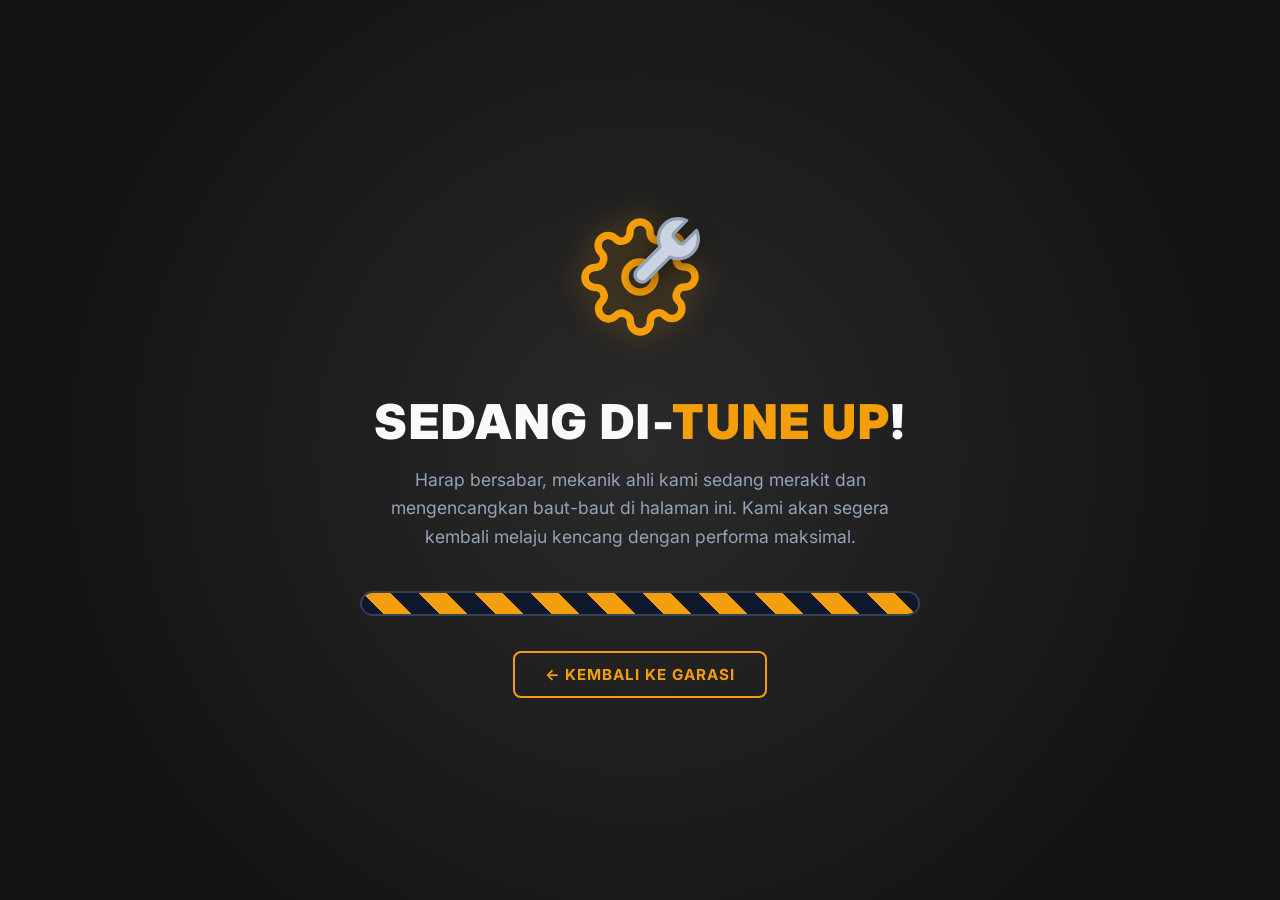
==== pages/karir.html @ 7195a378 "push web" ====
<!DOCTYPE html>
<html lang="id">
<head>
    <meta charset="UTF-8">
    <meta name="viewport" content="width=device-width, initial-scale=1.0">
    <title>Halaman Sedang Dikembangkan</title>
    <link href="https://fonts.googleapis.com/css2?family=Inter:wght@400;700;900&display=swap" rel="stylesheet">
    <style>
        /* Pengaturan Dasar */
        * {
            margin: 0;
            padding: 0;
            box-sizing: border-box;
            font-family: 'Inter', sans-serif;
        }

        body {
            background-color: #121212;
            color: #ffffff;
            display: flex;
            justify-content: center;
            align-items: center;
            min-height: 100vh;
            overflow: hidden;
            position: relative;
        }

        /* Latar Belakang Gradasi Ala Bengkel (Oli/Metalik) */
        body::before {
            content: '';
            position: absolute;
            top: 0;
            left: 0;
            width: 100%;
            height: 100%;
            background: radial-gradient(circle at center, #2a2a2a 0%, #121212 80%);
            z-index: -1;
        }

        .container {
            text-align: center;
            max-width: 600px;
            padding: 40px 20px;
            position: relative;
            z-index: 1;
        }

        /* --- BAGIAN ANIMASI BENGKEL --- */
        .workshop-animation {
            position: relative;
            width: 150px;
            height: 150px;
            margin: 0 auto 40px;
            display: flex;
            justify-content: center;
            align-items: center;
        }

        /* Roda Gigi (Gear) Berputar */
        .gear {
            position: absolute;
            width: 120px;
            height: 120px;
            animation: spin 6s linear infinite;
            filter: drop-shadow(0 0 15px rgba(245, 158, 11, 0.4));
        }

        /* Kunci Pas (Wrench) Mengayun/Mengencangkan */
        .wrench {
            position: absolute;
            width: 80px;
            height: 80px;
            top: 10px;
            right: 10px;
            transform-origin: bottom left;
            animation: tighten 1.5s ease-in-out infinite alternate;
            filter: drop-shadow(0 5px 10px rgba(0, 0, 0, 0.5));
        }

        @keyframes spin {
            0% { transform: rotate(0deg); }
            100% { transform: rotate(360deg); }
        }

        @keyframes tighten {
            0% { transform: rotate(-20deg); }
            100% { transform: rotate(40deg); }
        }

        /* --- TYPOGRAPHY --- */
        h1 {
            font-size: 3rem;
            font-weight: 900;
            color: #f8fafc;
            margin-bottom: 15px;
            text-transform: uppercase;
            letter-spacing: 2px;
        }

        h1 span {
            color: #f59e0b; /* Warna Kuning Oranye (Amber) */
        }

        p {
            font-size: 1.1rem;
            color: #94a3b8;
            line-height: 1.6;
            margin-bottom: 40px;
        }

        /* --- PROGRESS BAR (CAUTION TAPE) --- */
        .caution-wrapper {
            width: 100%;
            height: 25px;
            border-radius: 50px;
            overflow: hidden;
            background-color: #1e293b;
            border: 2px solid #334155;
            box-shadow: inset 0 2px 10px rgba(0,0,0,0.5);
            position: relative;
            margin-bottom: 35px; /* Jarak untuk tombol kembali */
        }

        .caution-tape {
            width: 100%;
            height: 100%;
            background: repeating-linear-gradient(
                45deg,
                #f59e0b,
                #f59e0b 20px,
                #0f172a 20px,
                #0f172a 40px
            );
            background-size: 56px 56px;
            animation: moveTape 2s linear infinite;
        }

        @keyframes moveTape {
            0% { background-position: 0 0; }
            100% { background-position: -56px 0; }
        }

        /* --- TOMBOL KEMBALI --- */
        .back-btn {
            display: inline-block;
            padding: 12px 30px;
            background-color: transparent;
            color: #f59e0b;
            text-decoration: none;
            font-weight: 700;
            border: 2px solid #f59e0b;
            border-radius: 8px;
            transition: all 0.3s ease;
            text-transform: uppercase;
            letter-spacing: 1px;
            font-size: 0.95rem;
        }

        .back-btn:hover {
            background-color: #f59e0b;
            color: #121212;
            box-shadow: 0 0 15px rgba(245, 158, 11, 0.4);
            transform: translateY(-2px);
        }

        /* Responsif */
        @media (max-width: 768px) {
            h1 { font-size: 2.2rem; }
            p { font-size: 1rem; }
            .workshop-animation { width: 120px; height: 120px; margin-bottom: 30px; }
            .gear { width: 100px; height: 100px; }
            .wrench { width: 60px; height: 60px; }
        }
    </style>
</head>
<body>

    <div class="container">
        
        <!-- Animasi Vektor (SVG) -->
        <div class="workshop-animation">
            <!-- SVG Roda Gigi -->
            <svg class="gear" viewBox="0 0 24 24" fill="none" stroke="#f59e0b" stroke-width="1.5" stroke-linecap="round" stroke-linejoin="round">
                <circle cx="12" cy="12" r="3"></circle>
                <path d="M19.4 15a1.65 1.65 0 0 0 .33 1.82l.06.06a2 2 0 0 1 0 2.83 2 2 0 0 1-2.83 0l-.06-.06a1.65 1.65 0 0 0-1.82-.33 1.65 1.65 0 0 0-1 1.51V21a2 2 0 0 1-2 2 2 2 0 0 1-2-2v-.09A1.65 1.65 0 0 0 9 19.4a1.65 1.65 0 0 0-1.82.33l-.06.06a2 2 0 0 1-2.83 0 2 2 0 0 1 0-2.83l.06-.06a1.65 1.65 0 0 0 .33-1.82 1.65 1.65 0 0 0-1.51-1H3a2 2 0 0 1-2-2 2 2 0 0 1 2-2h.09A1.65 1.65 0 0 0 4.6 9a1.65 1.65 0 0 0-.33-1.82l-.06-.06a2 2 0 0 1 0-2.83 2 2 0 0 1 2.83 0l.06.06a1.65 1.65 0 0 0 1.82.33H9a1.65 1.65 0 0 0 1-1.51V3a2 2 0 0 1 2-2 2 2 0 0 1 2 2v.09a1.65 1.65 0 0 0 1 1.51 1.65 1.65 0 0 0 1.82-.33l.06-.06a2 2 0 0 1 2.83 0 2 2 0 0 1 0 2.83l-.06.06a1.65 1.65 0 0 0-.33 1.82V9a1.65 1.65 0 0 0 1.51 1H21a2 2 0 0 1 2 2 2 2 0 0 1-2 2h-.09a1.65 1.65 0 0 0-1.51 1z"></path>
            </svg>
            
            <!-- SVG Kunci Pas -->
            <svg class="wrench" viewBox="0 0 24 24" fill="#cbd5e1" stroke="#94a3b8" stroke-width="1" stroke-linecap="round" stroke-linejoin="round">
                <path d="M14.7 6.3a1 1 0 0 0 0 1.4l1.6 1.6a1 1 0 0 0 1.4 0l3.77-3.77a6 6 0 0 1-7.94 7.94l-6.91 6.91a2.12 2.12 0 0 1-3-3l6.91-6.91a6 6 0 0 1 7.94-7.94l-3.76 3.76z"></path>
            </svg>
        </div>

        <!-- Teks Pemberitahuan -->
        <h1>SEDANG DI-<span>TUNE UP</span>!</h1>
        <p>Harap bersabar, mekanik ahli kami sedang merakit dan mengencangkan baut-baut di halaman ini. Kami akan segera kembali melaju kencang dengan performa maksimal.</p>

        <!-- Garis Pembatas Proyek Ala Konstruksi/Bengkel -->
        <div class="caution-wrapper">
            <div class="caution-tape"></div>
        </div>

        <!-- Tombol Kembali -->
        <!-- Gunakan href="javascript:history.back()" untuk kembali ke halaman sebelumnya secara otomatis, atau ganti dengan link beranda Anda misal href="index.html" -->
        <a href="javascript:history.back()" class="back-btn">
            &larr; Kembali ke Garasi
        </a>

    </div>

</body>
</html>
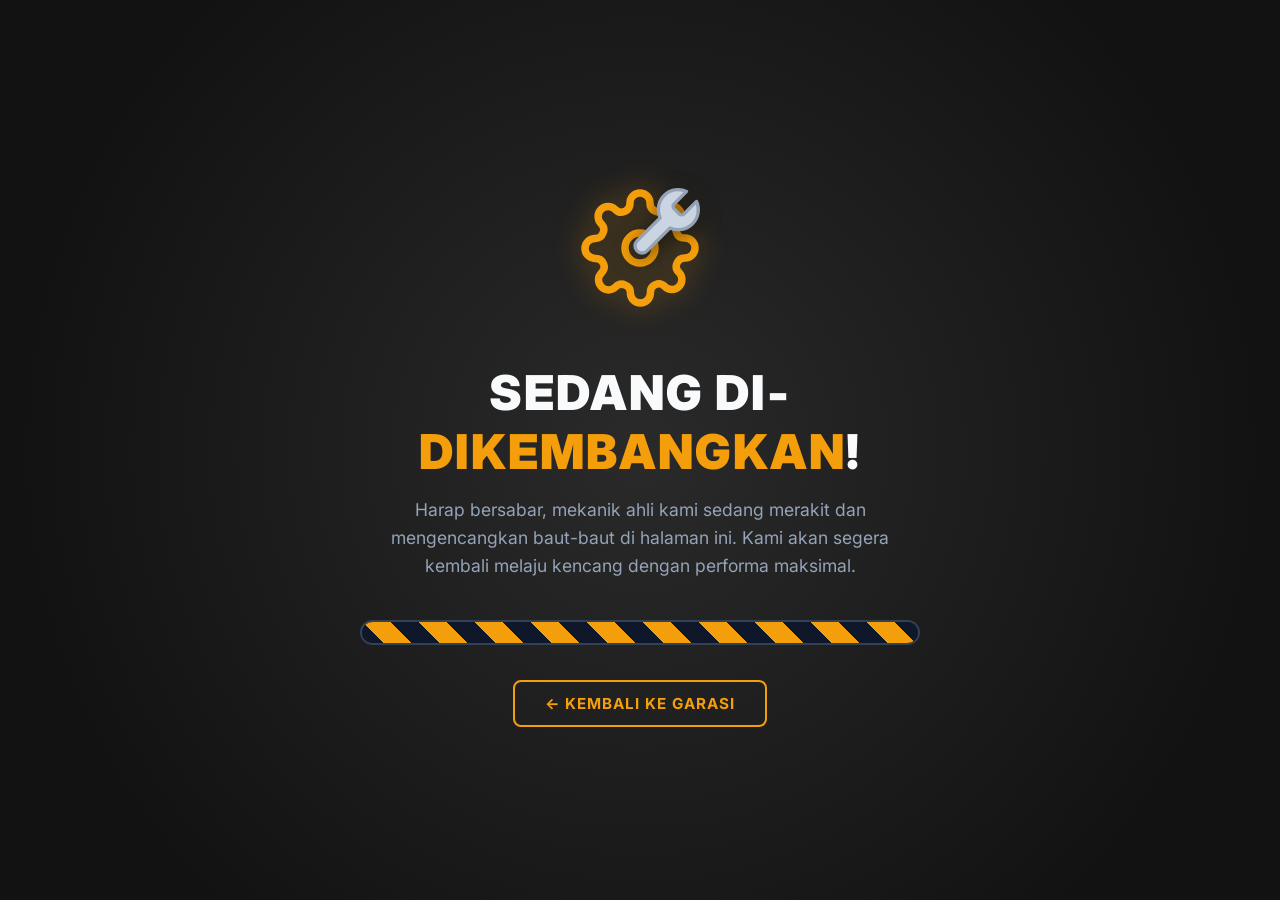
==== commit 55314808: "up" ====
--- a/pages/karir.html
+++ b/pages/karir.html
@@ -192,7 +192,7 @@
         </div>
 
         <!-- Teks Pemberitahuan -->
-        <h1>SEDANG DI-<span>TUNE UP</span>!</h1>
+        <h1>SEDANG DI-<span>DIKEMBANGKAN</span>!</h1>
         <p>Harap bersabar, mekanik ahli kami sedang merakit dan mengencangkan baut-baut di halaman ini. Kami akan segera kembali melaju kencang dengan performa maksimal.</p>
 
         <!-- Garis Pembatas Proyek Ala Konstruksi/Bengkel -->
